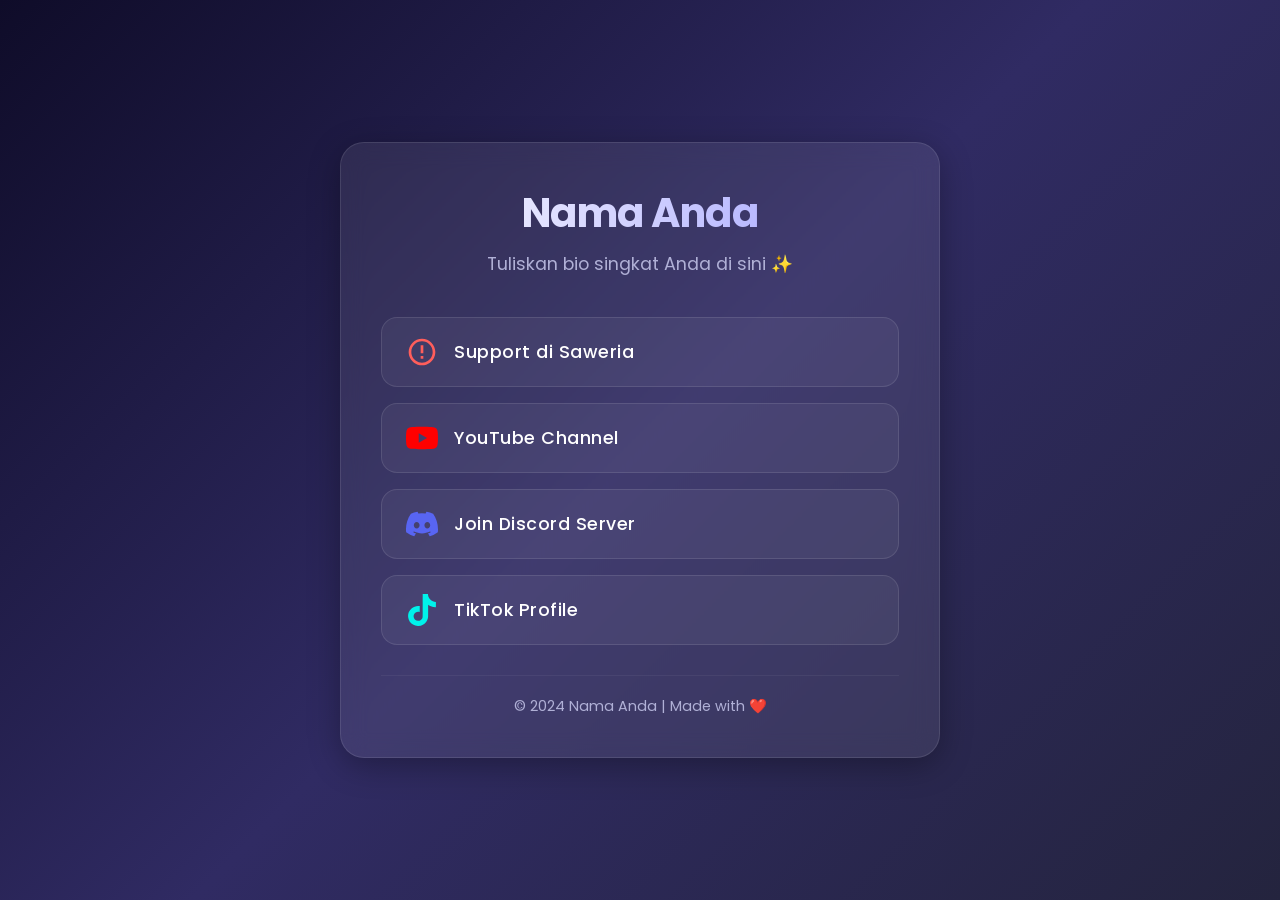
==== index.html @ f6ff4a9d "Update index.html" ====
<!DOCTYPE html>
<html lang="id">
<head>
    <meta charset="UTF-8">
    <meta name="viewport" content="width=device-width, initial-scale=1.0">
    <meta name="description" content="Link Profil Sosial Media">
    <title>My Links | Connect With Me</title>
    <link rel="stylesheet" href="style.css">
    <link rel="preconnect" href="https://fonts.googleapis.com">
    <link rel="preconnect" href="https://fonts.gstatic.com" crossorigin>
    <link href="https://fonts.googleapis.com/css2?family=Poppins:wght@400;500;600;700&display=swap" rel="stylesheet">
</head>
<body>
    <!-- Animated Background Decoration -->
    <div class="bg-decoration">
        <div class="circle circle-1"></div>
        <div class="circle circle-2"></div>
        <div class="circle circle-3"></div>
        <div class="gradient-overlay"></div>
    </div>

    <div class="container">
        <!-- Profile Section -->
        <header class="profile">
            <h1 class="profile-name">Nama Anda</h1>
            <p class="profile-bio">Tuliskan bio singkat Anda di sini ✨</p>
        </header>

        <!-- Links Section -->
        <main class="links-container">
            <!-- Saweria Button -->
            <a href="https://saweria.co/USERNAME_ANDA" target="_blank" rel="noopener noreferrer" class="link-button saweria">
                <div class="button-icon">
                    <svg viewBox="0 0 24 24" fill="currentColor">
                        <path d="M12 2C6.48 2 2 6.48 2 12s4.48 10 10 10 10-4.48 10-10S17.52 2 12 2zm0 18c-4.41 0-8-3.59-8-8s3.59-8 8-8 8 3.59 8 8-3.59 8-8 8zm-1-13h2v6h-2zm0 8h2v2h-2z"/>
                    </svg>
                </div>
                <span class="button-text">Support di Saweria</span>
                <div class="button-arrow">
                    <svg viewBox="0 0 24 24" fill="none" stroke="currentColor" stroke-width="2">
                        <path d="M7 17L17 7M17 7H7M17 7V17"/>
                    </svg>
                </div>
            </a>

            <!-- YouTube Button -->
            <a href="https://youtube.com/@USERNAME_ANDA" target="_blank" rel="noopener noreferrer" class="link-button youtube">
                <div class="button-icon">
                    <svg viewBox="0 0 24 24" fill="currentColor">
                        <path d="M23.498 6.186a3.016 3.016 0 0 0-2.122-2.136C19.505 3.545 12 3.545 12 3.545s-7.505 0-9.377.505A3.017 3.017 0 0 0 .502 6.186C0 8.07 0 12 0 12s0 3.93.502 5.814a3.016 3.016 0 0 0 2.122 2.136c1.871.505 9.376.505 9.376.505s7.505 0 9.377-.505a3.015 3.015 0 0 0 2.122-2.136C24 15.93 24 12 24 12s0-3.93-.502-5.814zM9.545 15.568V8.432L15.818 12l-6.273 3.568z"/>
                    </svg>
                </div>
                <span class="button-text">YouTube Channel</span>
                <div class="button-arrow">
                    <svg viewBox="0 0 24 24" fill="none" stroke="currentColor" stroke-width="2">
                        <path d="M7 17L17 7M17 7H7M17 7V17"/>
                    </svg>
                </div>
            </a>

            <!-- Discord Button -->
            <a href="https://discord.gg/INVITE_CODE" target="_blank" rel="noopener noreferrer" class="link-button discord">
                <div class="button-icon">
                    <svg viewBox="0 0 24 24" fill="currentColor">
                        <path d="M20.317 4.37a19.791 19.791 0 0 0-4.885-1.515.074.074 0 0 0-.079.037c-.21.375-.444.864-.608 1.25a18.27 18.27 0 0 0-5.487 0 12.64 12.64 0 0 0-.617-1.25.077.077 0 0 0-.079-.037A19.736 19.736 0 0 0 3.677 4.37a.07.07 0 0 0-.032.027C.533 9.046-.32 13.58.099 18.057a.082.082 0 0 0 .031.057 19.9 19.9 0 0 0 5.993 3.03.078.078 0 0 0 .084-.028c.462-.63.874-1.295 1.226-1.994a.076.076 0 0 0-.041-.106 13.107 13.107 0 0 1-1.872-.892.077.077 0 0 1-.008-.128 10.2 10.2 0 0 0 .372-.292.074.074 0 0 1 .077-.01c3.928 1.793 8.18 1.793 12.062 0a.074.074 0 0 1 .078.01c.12.098.246.198.373.292a.077.077 0 0 1-.006.127 12.299 12.299 0 0 1-1.873.892.077.077 0 0 0-.041.107c.36.698.772 1.362 1.225 1.993a.076.076 0 0 0 .084.028 19.839 19.839 0 0 0 6.002-3.03.077.077 0 0 0 .032-.054c.5-5.177-.838-9.674-3.549-13.66a.061.061 0 0 0-.031-.03zM8.02 15.33c-1.183 0-2.157-1.085-2.157-2.419 0-1.333.956-2.419 2.157-2.419 1.21 0 2.176 1.086 2.157 2.42 0 1.333-.956 2.418-2.157 2.418zm7.975 0c-1.183 0-2.157-1.085-2.157-2.419 0-1.333.955-2.419 2.157-2.419 1.21 0 2.176 1.086 2.157 2.42 0 1.333-.946 2.418-2.157 2.418z"/>
                    </svg>
                </div>
                <span class="button-text">Join Discord Server</span>
                <div class="button-arrow">
                    <svg viewBox="0 0 24 24" fill="none" stroke="currentColor" stroke-width="2">
                        <path d="M7 17L17 7M17 7H7M17 7V17"/>
                    </svg>
                </div>
            </a>

            <!-- TikTok Button -->
            <a href="https://tiktok.com/@USERNAME_ANDA" target="_blank" rel="noopener noreferrer" class="link-button tiktok">
                <div class="button-icon">
                    <svg viewBox="0 0 24 24" fill="currentColor">
                        <path d="M12.525.02c1.31-.02 2.61-.01 3.91-.02.08 1.53.63 3.09 1.75 4.17 1.12 1.11 2.7 1.62 4.24 1.79v4.03c-1.44-.05-2.89-.35-4.2-.97-.57-.26-1.1-.59-1.62-.93-.01 2.92.01 5.84-.02 8.75-.08 1.4-.54 2.79-1.35 3.94-1.31 1.92-3.58 3.17-5.91 3.21-1.43.08-2.86-.31-4.08-1.03-2.02-1.19-3.44-3.37-3.65-5.71-.02-.5-.03-1-.01-1.49.18-1.9 1.12-3.72 2.58-4.96 1.66-1.44 3.98-2.13 6.15-1.72.02 1.48-.04 2.96-.04 4.44-.99-.32-2.15-.23-3.02.37-.63.41-1.11 1.04-1.36 1.75-.21.51-.15 1.07-.14 1.61.24 1.64 1.82 3.02 3.5 2.87 1.12-.01 2.19-.66 2.77-1.61.19-.33.4-.67.41-1.06.1-1.79.06-3.57.07-5.36.01-4.03-.01-8.05.02-12.07z"/>
                    </svg>
                </div>
                <span class="button-text">TikTok Profile</span>
                <div class="button-arrow">
                    <svg viewBox="0 0 24 24" fill="none" stroke="currentColor" stroke-width="2">
                        <path d="M7 17L17 7M17 7H7M17 7V17"/>
                    </svg>
                </div>
            </a>
        </main>

        <!-- Footer -->
        <footer class="footer">
            <p>© 2024 Nama Anda | Made with ❤️</p>
        </footer>
    </div>
</body>
</html>
---- style.css ----
/* Root Variables for Easy Customization */
:root {
    --bg-color: linear-gradient(135deg, #0f0c29 0%, #302b63 50%, #24243e 100%);
    --container-bg: rgba(255, 255, 255, 0.08);
    --text-primary: #ffffff;
    --text-secondary: #b0b0d6;
    --accent-color: #6a82fb;
    --hover-glow: 0 0 20px rgba(106, 130, 251, 0.5);
    
    /* Platform Colors */
    --saweria-color: #FF5E5B;
    --youtube-color: #FF0000;
    --discord-color: #5865F2;
    --tiktok-color: #00f2ea;
    
    /* Animation */
    --transition-speed: 0.3s;
}

/* Global Styles */
* {
    margin: 0;
    padding: 0;
    box-sizing: border-box;
}

body {
    font-family: 'Poppins', -apple-system, BlinkMacSystemFont, 'Segoe UI', Roboto, Oxygen, Ubuntu, Cantarell, sans-serif;
    background: var(--bg-color);
    background-attachment: fixed;
    min-height: 100vh;
    display: flex;
    align-items: center;
    justify-content: center;
    padding: 20px;
    color: var(--text-primary);
}

/* Container */
.container {
    width: 100%;
    max-width: 600px;
    background: var(--container-bg);
    backdrop-filter: blur(12px);
    -webkit-backdrop-filter: blur(12px);
    border-radius: 24px;
    border: 1px solid rgba(255, 255, 255, 0.1);
    box-shadow: 0 8px 32px rgba(0, 0, 0, 0.3);
    padding: 40px;
    animation: fadeIn 0.8s ease-out;
}

/* Profile Section */
.profile {
    text-align: center;
    margin-bottom: 40px;
}

.profile-img {
    width: 120px;
    height: 120px;
    margin: 0 auto 20px;
    border-radius: 50%;
    overflow: hidden;
    border: 4px solid rgba(106, 130, 251, 0.3);
    box-shadow: 0 0 30px rgba(106, 130, 251, 0.2);
    transition: all var(--transition-speed) ease;
}

.profile-img:hover {
    transform: scale(1.05);
    box-shadow: var(--hover-glow);
}

.profile-img img {
    width: 100%;
    height: 100%;
    object-fit: cover;
}

.profile-name {
    font-size: 2.5rem;
    font-weight: 700;
    margin-bottom: 8px;
    background: linear-gradient(90deg, #ffffff 0%, #a0a0ff 100%);
    -webkit-background-clip: text;
    background-clip: text;
    color: transparent;
    letter-spacing: -0.5px;
}

.profile-bio {
    font-size: 1.1rem;
    color: var(--text-secondary);
    max-width: 400px;
    margin: 0 auto;
}

/* Links Container */
.links-container {
    display: flex;
    flex-direction: column;
    gap: 16px;
    margin-bottom: 30px;
}

/* Link Button Styles */
.link-button {
    display: flex;
    align-items: center;
    padding: 18px 24px;
    border-radius: 16px;
    text-decoration: none;
    color: var(--text-primary);
    background: rgba(255, 255, 255, 0.05);
    border: 1px solid rgba(255, 255, 255, 0.1);
    transition: all var(--transition-speed) cubic-bezier(0.175, 0.885, 0.32, 1.275);
    position: relative;
    overflow: hidden;
}

.link-button::before {
    content: '';
    position: absolute;
    top: 0;
    left: 0;
    right: 0;
    bottom: 0;
    background: linear-gradient(120deg, transparent, rgba(255, 255, 255, 0.1), transparent);
    transform: translateX(-100%);
    transition: transform 0.6s ease;
}

.link-button:hover::before {
    transform: translateX(100%);
}

.link-button:hover {
    transform: translateY(-5px);
    box-shadow: var(--hover-glow);
    border-color: rgba(255, 255, 255, 0.3);
}

/* Button Icons */
.button-icon {
    width: 32px;
    height: 32px;
    margin-right: 16px;
    flex-shrink: 0;
}

.button-icon svg {
    width: 100%;
    height: 100%;
}

/* Button Text */
.button-text {
    flex: 1;
    font-size: 1.1rem;
    font-weight: 500;
    letter-spacing: 0.5px;
}

/* Arrow Icon */
.button-arrow {
    width: 20px;
    height: 20px;
    opacity: 0;
    transform: translateX(-10px);
    transition: all var(--transition-speed) ease;
}

.link-button:hover .button-arrow {
    opacity: 1;
    transform: translateX(0);
}

/* Platform Specific Colors */
.saweria {
    --platform-color: var(--saweria-color);
}

.saweria:hover {
    background: linear-gradient(90deg, rgba(255, 94, 91, 0.15) 0%, transparent 100%);
    box-shadow: 0 0 20px rgba(255, 94, 91, 0.3);
}

.youtube {
    --platform-color: var(--youtube-color);
}

.youtube:hover {
    background: linear-gradient(90deg, rgba(255, 0, 0, 0.15) 0%, transparent 100%);
    box-shadow: 0 0 20px rgba(255, 0, 0, 0.3);
}

.discord {
    --platform-color: var(--discord-color);
}

.discord:hover {
    background: linear-gradient(90deg, rgba(88, 101, 242, 0.15) 0%, transparent 100%);
    box-shadow: 0 0 20px rgba(88, 101, 242, 0.3);
}

.tiktok {
    --platform-color: var(--tiktok-color);
}

.tiktok:hover {
    background: linear-gradient(90deg, rgba(0, 242, 234, 0.15) 0%, transparent 100%);
    box-shadow: 0 0 20px rgba(0, 242, 234, 0.3);
}

.link-button.youtube .button-icon {
    color: var(--youtube-color);
}

.link-button.discord .button-icon {
    color: var(--discord-color);
}

.link-button.tiktok .button-icon {
    color: var(--tiktok-color);
}

.link-button.saweria .button-icon {
    color: var(--saweria-color);
}

/* Footer */
.footer {
    text-align: center;
    padding-top: 20px;
    border-top: 1px solid rgba(255, 255, 255, 0.05);
}

.footer p {
    color: var(--text-secondary);
    font-size: 0.9rem;
}

/* Animations */
@keyframes fadeIn {
    from {
        opacity: 0;
        transform: translateY(20px);
    }
    to {
        opacity: 1;
        transform: translateY(0);
    }
}

@keyframes shimmer {
    0% { transform: translateX(-100%); }
    100% { transform: translateX(100%); }
}

/* Responsive Design */
@media (max-width: 600px) {
    .container {
        padding: 30px 20px;
    }
    
    .profile-name {
        font-size: 2rem;
    }
    
    .link-button {
        padding: 16px 20px;
    }
    
    .button-text {
        font-size: 1rem;
    }
    
    .button-icon {
        width: 28px;
        height: 28px;
    }
}

/* Loading Animation for Hover */
.link-button::after {
    content: '';
    position: absolute;
    top: -50%;
    left: -50%;
    width: 200%;
    height: 200%;
    background: radial-gradient(circle, var(--platform-color) 0%, transparent 70%);
    opacity: 0;
    transition: opacity var(--transition-speed) ease;
    pointer-events: none;
}

.link-button:hover::after {
    opacity: 0.1;
}
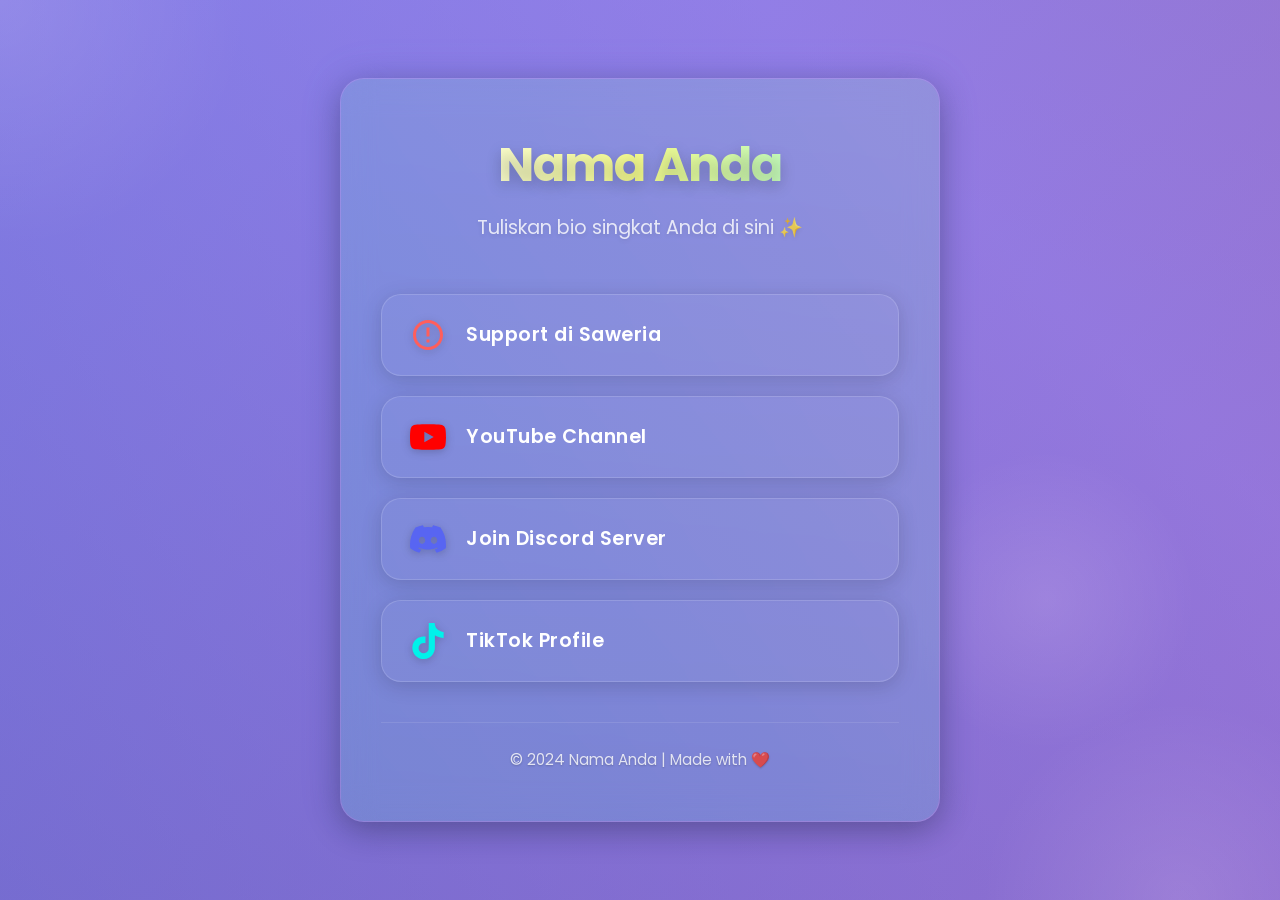
==== commit 6b375c39: "Update index.html" ====
--- a/index.html
+++ b/index.html
@@ -4,7 +4,7 @@
     <meta charset="UTF-8">
     <meta name="viewport" content="width=device-width, initial-scale=1.0">
     <meta name="description" content="Link Profil Sosial Media">
-    <title>My Links | Connect With Me</title>
+    <title>onouS Universe</title>
     <link rel="stylesheet" href="style.css">
     <link rel="preconnect" href="https://fonts.googleapis.com">
     <link rel="preconnect" href="https://fonts.gstatic.com" crossorigin>
--- a/style.css
+++ b/style.css
@@ -1,11 +1,11 @@
 /* Root Variables for Easy Customization */
 :root {
-    --bg-color: linear-gradient(135deg, #0f0c29 0%, #302b63 50%, #24243e 100%);
-    --container-bg: rgba(255, 255, 255, 0.08);
+    --bg-color: linear-gradient(135deg, #667eea 0%, #764ba2 50%, #f093fb 100%);
+    --container-bg: rgba(255, 255, 255, 0.05);
     --text-primary: #ffffff;
-    --text-secondary: #b0b0d6;
+    --text-secondary: rgba(255, 255, 255, 0.8);
     --accent-color: #6a82fb;
-    --hover-glow: 0 0 20px rgba(106, 130, 251, 0.5);
+    --hover-glow: 0 0 25px rgba(255, 255, 255, 0.4);
     
     /* Platform Colors */
     --saweria-color: #FF5E5B;
@@ -14,7 +14,7 @@
     --tiktok-color: #00f2ea;
     
     /* Animation */
-    --transition-speed: 0.3s;
+    --transition-speed: 0.4s;
 }
 
 /* Global Styles */
@@ -27,13 +27,76 @@
 body {
     font-family: 'Poppins', -apple-system, BlinkMacSystemFont, 'Segoe UI', Roboto, Oxygen, Ubuntu, Cantarell, sans-serif;
     background: var(--bg-color);
-    background-attachment: fixed;
+    background-size: 400% 400%;
+    animation: gradientBG 15s ease infinite;
     min-height: 100vh;
     display: flex;
     align-items: center;
     justify-content: center;
     padding: 20px;
     color: var(--text-primary);
+    overflow-x: hidden;
+    position: relative;
+}
+
+/* Animated Background Decoration */
+.bg-decoration {
+    position: absolute;
+    top: 0;
+    left: 0;
+    width: 100%;
+    height: 100%;
+    overflow: hidden;
+    z-index: -1;
+}
+
+.circle {
+    position: absolute;
+    border-radius: 50%;
+    background: radial-gradient(circle, rgba(255,255,255,0.15) 0%, transparent 70%);
+    animation: float 20s infinite ease-in-out;
+}
+
+.circle-1 {
+    width: 500px;
+    height: 500px;
+    top: -250px;
+    left: -250px;
+    animation-delay: 0s;
+}
+
+.circle-2 {
+    width: 400px;
+    height: 400px;
+    bottom: -200px;
+    right: -100px;
+    animation-delay: 5s;
+}
+
+.circle-3 {
+    width: 300px;
+    height: 300px;
+    top: 50%;
+    left: 70%;
+    animation-delay: 10s;
+}
+
+.gradient-overlay {
+    position: absolute;
+    top: 0;
+    left: 0;
+    width: 100%;
+    height: 100%;
+    background: linear-gradient(
+        45deg,
+        rgba(102, 126, 234, 0.3) 0%,
+        rgba(118, 75, 162, 0.3) 25%,
+        rgba(240, 147, 251, 0.3) 50%,
+        rgba(255, 107, 107, 0.3) 75%,
+        rgba(102, 126, 234, 0.3) 100%
+    );
+    background-size: 400% 400%;
+    animation: gradientBG 20s ease infinite;
 }
 
 /* Container */
@@ -41,82 +104,87 @@
     width: 100%;
     max-width: 600px;
     background: var(--container-bg);
-    backdrop-filter: blur(12px);
-    -webkit-backdrop-filter: blur(12px);
+    backdrop-filter: blur(16px);
+    -webkit-backdrop-filter: blur(16px);
     border-radius: 24px;
     border: 1px solid rgba(255, 255, 255, 0.1);
-    box-shadow: 0 8px 32px rgba(0, 0, 0, 0.3);
-    padding: 40px;
-    animation: fadeIn 0.8s ease-out;
+    box-shadow: 0 8px 32px rgba(0, 0, 0, 0.3), 0 0 40px rgba(106, 130, 251, 0.2);
+    padding: 50px 40px;
+    animation: fadeIn 1s ease-out;
+    position: relative;
+    overflow: hidden;
+}
+
+.container::before {
+    content: '';
+    position: absolute;
+    top: -2px;
+    left: -2px;
+    right: -2px;
+    bottom: -2px;
+    background: linear-gradient(45deg, #ff6b6b, #4ecdc4, #45b7d1, #96ceb4, #feca57);
+    border-radius: 24px;
+    opacity: 0.2;
+    z-index: -1;
+    animation: gradientBG 10s ease infinite;
+    background-size: 400% 400%;
 }
 
 /* Profile Section */
 .profile {
     text-align: center;
-    margin-bottom: 40px;
-}
-
-.profile-img {
-    width: 120px;
-    height: 120px;
-    margin: 0 auto 20px;
-    border-radius: 50%;
-    overflow: hidden;
-    border: 4px solid rgba(106, 130, 251, 0.3);
-    box-shadow: 0 0 30px rgba(106, 130, 251, 0.2);
-    transition: all var(--transition-speed) ease;
-}
-
-.profile-img:hover {
-    transform: scale(1.05);
-    box-shadow: var(--hover-glow);
-}
-
-.profile-img img {
-    width: 100%;
-    height: 100%;
-    object-fit: cover;
+    margin-bottom: 50px;
+    position: relative;
+    z-index: 1;
 }
 
 .profile-name {
-    font-size: 2.5rem;
+    font-size: 3rem;
     font-weight: 700;
-    margin-bottom: 8px;
-    background: linear-gradient(90deg, #ffffff 0%, #a0a0ff 100%);
+    margin-bottom: 12px;
+    background: linear-gradient(90deg, #ffffff 0%, #f8ff8f, #a0ffe3, #d2a0ff, #ffffff);
+    background-size: 200% auto;
     -webkit-background-clip: text;
     background-clip: text;
     color: transparent;
-    letter-spacing: -0.5px;
+    letter-spacing: -1px;
+    animation: gradientShift 3s ease infinite;
+    text-shadow: 0 5px 15px rgba(0,0,0,0.2);
 }
 
 .profile-bio {
-    font-size: 1.1rem;
+    font-size: 1.2rem;
     color: var(--text-secondary);
-    max-width: 400px;
+    max-width: 450px;
     margin: 0 auto;
+    line-height: 1.6;
+    text-shadow: 0 2px 4px rgba(0,0,0,0.1);
 }
 
 /* Links Container */
 .links-container {
     display: flex;
     flex-direction: column;
-    gap: 16px;
-    margin-bottom: 30px;
+    gap: 20px;
+    margin-bottom: 40px;
+    position: relative;
+    z-index: 1;
 }
 
 /* Link Button Styles */
 .link-button {
     display: flex;
     align-items: center;
-    padding: 18px 24px;
-    border-radius: 16px;
+    padding: 22px 28px;
+    border-radius: 20px;
     text-decoration: none;
     color: var(--text-primary);
-    background: rgba(255, 255, 255, 0.05);
-    border: 1px solid rgba(255, 255, 255, 0.1);
+    background: rgba(255, 255, 255, 0.03);
+    border: 1px solid rgba(255, 255, 255, 0.15);
     transition: all var(--transition-speed) cubic-bezier(0.175, 0.885, 0.32, 1.275);
     position: relative;
     overflow: hidden;
+    box-shadow: 0 4px 20px rgba(0, 0, 0, 0.15);
 }
 
 .link-button::before {
@@ -136,17 +204,18 @@
 }
 
 .link-button:hover {
-    transform: translateY(-5px);
-    box-shadow: var(--hover-glow);
-    border-color: rgba(255, 255, 255, 0.3);
+    transform: translateY(-7px) scale(1.02);
+    box-shadow: var(--hover-glow), 0 15px 30px rgba(0, 0, 0, 0.2);
+    border-color: rgba(255, 255, 255, 0.4);
 }
 
 /* Button Icons */
 .button-icon {
-    width: 32px;
-    height: 32px;
-    margin-right: 16px;
+    width: 36px;
+    height: 36px;
+    margin-right: 20px;
     flex-shrink: 0;
+    filter: drop-shadow(0 2px 4px rgba(0,0,0,0.2));
 }
 
 .button-icon svg {
@@ -157,18 +226,19 @@
 /* Button Text */
 .button-text {
     flex: 1;
-    font-size: 1.1rem;
-    font-weight: 500;
+    font-size: 1.2rem;
+    font-weight: 600;
     letter-spacing: 0.5px;
 }
 
 /* Arrow Icon */
 .button-arrow {
-    width: 20px;
-    height: 20px;
+    width: 24px;
+    height: 24px;
     opacity: 0;
-    transform: translateX(-10px);
+    transform: translateX(-15px);
     transition: all var(--transition-speed) ease;
+    filter: drop-shadow(0 2px 4px rgba(0,0,0,0.2));
 }
 
 .link-button:hover .button-arrow {
@@ -182,8 +252,8 @@
 }
 
 .saweria:hover {
-    background: linear-gradient(90deg, rgba(255, 94, 91, 0.15) 0%, transparent 100%);
-    box-shadow: 0 0 20px rgba(255, 94, 91, 0.3);
+    background: linear-gradient(90deg, rgba(255, 94, 91, 0.2) 0%, transparent 100%);
+    box-shadow: 0 0 25px rgba(255, 94, 91, 0.4);
 }
 
 .youtube {
@@ -191,8 +261,8 @@
 }
 
 .youtube:hover {
-    background: linear-gradient(90deg, rgba(255, 0, 0, 0.15) 0%, transparent 100%);
-    box-shadow: 0 0 20px rgba(255, 0, 0, 0.3);
+    background: linear-gradient(90deg, rgba(255, 0, 0, 0.2) 0%, transparent 100%);
+    box-shadow: 0 0 25px rgba(255, 0, 0, 0.4);
 }
 
 .discord {
@@ -200,8 +270,8 @@
 }
 
 .discord:hover {
-    background: linear-gradient(90deg, rgba(88, 101, 242, 0.15) 0%, transparent 100%);
-    box-shadow: 0 0 20px rgba(88, 101, 242, 0.3);
+    background: linear-gradient(90deg, rgba(88, 101, 242, 0.2) 0%, transparent 100%);
+    box-shadow: 0 0 25px rgba(88, 101, 242, 0.4);
 }
 
 .tiktok {
@@ -209,8 +279,8 @@
 }
 
 .tiktok:hover {
-    background: linear-gradient(90deg, rgba(0, 242, 234, 0.15) 0%, transparent 100%);
-    box-shadow: 0 0 20px rgba(0, 242, 234, 0.3);
+    background: linear-gradient(90deg, rgba(0, 242, 234, 0.2) 0%, transparent 100%);
+    box-shadow: 0 0 25px rgba(0, 242, 234, 0.4);
 }
 
 .link-button.youtube .button-icon {
@@ -232,20 +302,23 @@
 /* Footer */
 .footer {
     text-align: center;
-    padding-top: 20px;
-    border-top: 1px solid rgba(255, 255, 255, 0.05);
+    padding-top: 25px;
+    border-top: 1px solid rgba(255, 255, 255, 0.1);
+    position: relative;
+    z-index: 1;
 }
 
 .footer p {
     color: var(--text-secondary);
-    font-size: 0.9rem;
+    font-size: 0.95rem;
+    text-shadow: 0 1px 2px rgba(0,0,0,0.2);
 }
 
 /* Animations */
 @keyframes fadeIn {
     from {
         opacity: 0;
-        transform: translateY(20px);
+        transform: translateY(30px);
     }
     to {
         opacity: 1;
@@ -253,32 +326,26 @@
     }
 }
 
-@keyframes shimmer {
-    0% { transform: translateX(-100%); }
-    100% { transform: translateX(100%); }
-}
-
-/* Responsive Design */
-@media (max-width: 600px) {
-    .container {
-        padding: 30px 20px;
-    }
-    
-    .profile-name {
-        font-size: 2rem;
-    }
-    
-    .link-button {
-        padding: 16px 20px;
-    }
-    
-    .button-text {
-        font-size: 1rem;
-    }
-    
-    .button-icon {
-        width: 28px;
-        height: 28px;
+@keyframes gradientBG {
+    0% { background-position: 0% 50%; }
+    50% { background-position: 100% 50%; }
+    100% { background-position: 0% 50%; }
+}
+
+@keyframes gradientShift {
+    0% { background-position: 0% center; }
+    100% { background-position: 200% center; }
+}
+
+@keyframes float {
+    0%, 100% {
+        transform: translate(0, 0) scale(1);
+    }
+    33% {
+        transform: translate(30px, -30px) scale(1.1);
+    }
+    66% {
+        transform: translate(-20px, 20px) scale(0.9);
     }
 }
 
@@ -297,5 +364,29 @@
 }
 
 .link-button:hover::after {
-    opacity: 0.1;
-}
+    opacity: 0.15;
+}
+
+/* Responsive Design */
+@media (max-width: 600px) {
+    .container {
+        padding: 40px 20px;
+    }
+    
+    .profile-name {
+        font-size: 2.5rem;
+    }
+    
+    .link-button {
+        padding: 18px 24px;
+    }
+    
+    .button-text {
+        font-size: 1.1rem;
+    }
+    
+    .button-icon {
+        width: 30px;
+        height: 30px;
+    }
+}
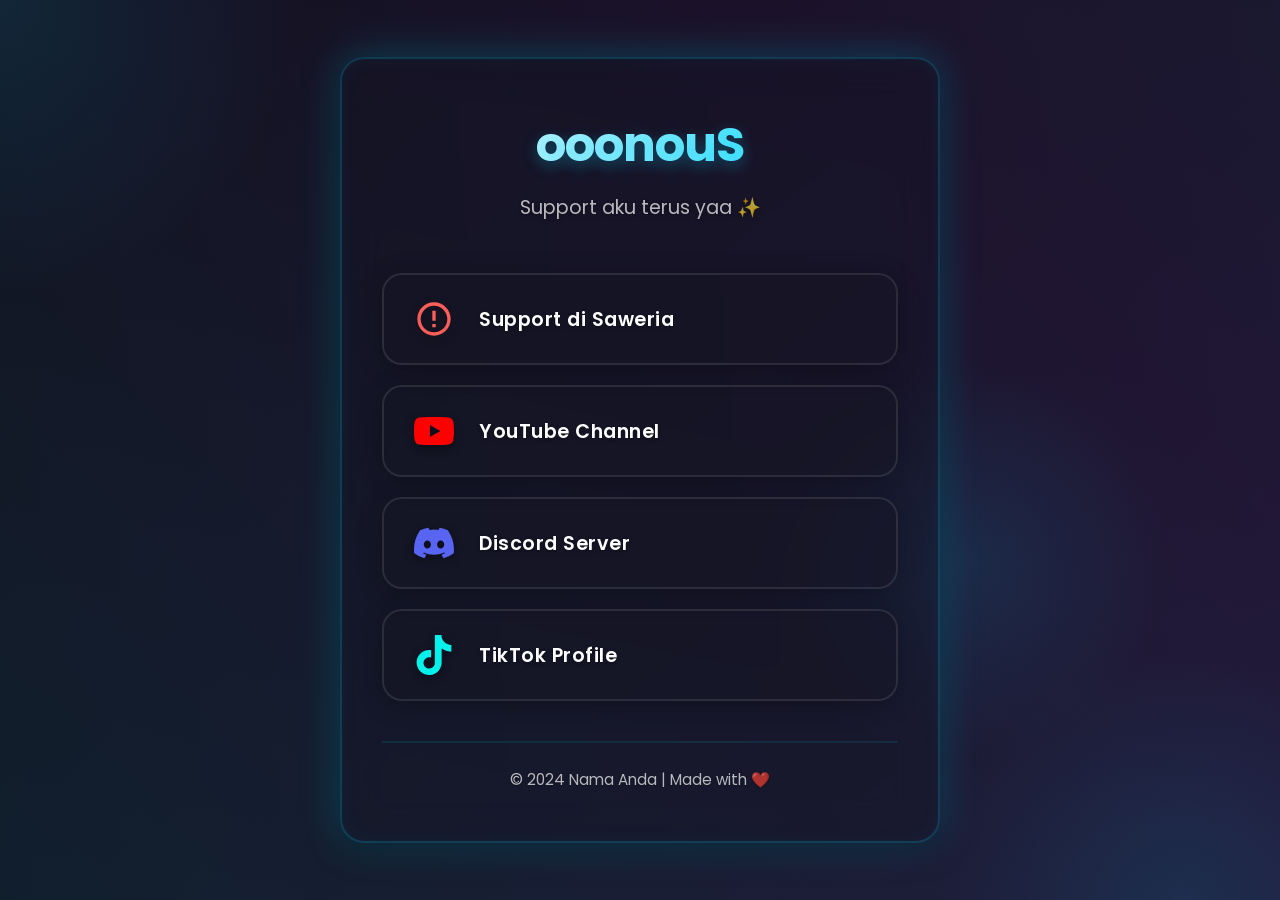
==== commit 1e2a7ceb: "Update index.html" ====
--- a/index.html
+++ b/index.html
@@ -22,14 +22,14 @@
     <div class="container">
         <!-- Profile Section -->
         <header class="profile">
-            <h1 class="profile-name">Nama Anda</h1>
-            <p class="profile-bio">Tuliskan bio singkat Anda di sini ✨</p>
+            <h1 class="profile-name">ooonouS</h1>
+            <p class="profile-bio">Support aku terus yaa ✨</p>
         </header>
 
         <!-- Links Section -->
         <main class="links-container">
             <!-- Saweria Button -->
-            <a href="https://saweria.co/USERNAME_ANDA" target="_blank" rel="noopener noreferrer" class="link-button saweria">
+            <a href="https://saweria.co/oonous" target="_blank" rel="noopener noreferrer" class="link-button saweria">
                 <div class="button-icon">
                     <svg viewBox="0 0 24 24" fill="currentColor">
                         <path d="M12 2C6.48 2 2 6.48 2 12s4.48 10 10 10 10-4.48 10-10S17.52 2 12 2zm0 18c-4.41 0-8-3.59-8-8s3.59-8 8-8 8 3.59 8 8-3.59 8-8 8zm-1-13h2v6h-2zm0 8h2v2h-2z"/>
@@ -44,7 +44,7 @@
             </a>
 
             <!-- YouTube Button -->
-            <a href="https://youtube.com/@USERNAME_ANDA" target="_blank" rel="noopener noreferrer" class="link-button youtube">
+            <a href="https://www.youtube.com/@ooonous" target="_blank" rel="noopener noreferrer" class="link-button youtube">
                 <div class="button-icon">
                     <svg viewBox="0 0 24 24" fill="currentColor">
                         <path d="M23.498 6.186a3.016 3.016 0 0 0-2.122-2.136C19.505 3.545 12 3.545 12 3.545s-7.505 0-9.377.505A3.017 3.017 0 0 0 .502 6.186C0 8.07 0 12 0 12s0 3.93.502 5.814a3.016 3.016 0 0 0 2.122 2.136c1.871.505 9.376.505 9.376.505s7.505 0 9.377-.505a3.015 3.015 0 0 0 2.122-2.136C24 15.93 24 12 24 12s0-3.93-.502-5.814zM9.545 15.568V8.432L15.818 12l-6.273 3.568z"/>
@@ -59,13 +59,13 @@
             </a>
 
             <!-- Discord Button -->
-            <a href="https://discord.gg/INVITE_CODE" target="_blank" rel="noopener noreferrer" class="link-button discord">
+            <a href="discord.html" target="_blank" rel="noopener noreferrer" class="link-button discord">
                 <div class="button-icon">
                     <svg viewBox="0 0 24 24" fill="currentColor">
                         <path d="M20.317 4.37a19.791 19.791 0 0 0-4.885-1.515.074.074 0 0 0-.079.037c-.21.375-.444.864-.608 1.25a18.27 18.27 0 0 0-5.487 0 12.64 12.64 0 0 0-.617-1.25.077.077 0 0 0-.079-.037A19.736 19.736 0 0 0 3.677 4.37a.07.07 0 0 0-.032.027C.533 9.046-.32 13.58.099 18.057a.082.082 0 0 0 .031.057 19.9 19.9 0 0 0 5.993 3.03.078.078 0 0 0 .084-.028c.462-.63.874-1.295 1.226-1.994a.076.076 0 0 0-.041-.106 13.107 13.107 0 0 1-1.872-.892.077.077 0 0 1-.008-.128 10.2 10.2 0 0 0 .372-.292.074.074 0 0 1 .077-.01c3.928 1.793 8.18 1.793 12.062 0a.074.074 0 0 1 .078.01c.12.098.246.198.373.292a.077.077 0 0 1-.006.127 12.299 12.299 0 0 1-1.873.892.077.077 0 0 0-.041.107c.36.698.772 1.362 1.225 1.993a.076.076 0 0 0 .084.028 19.839 19.839 0 0 0 6.002-3.03.077.077 0 0 0 .032-.054c.5-5.177-.838-9.674-3.549-13.66a.061.061 0 0 0-.031-.03zM8.02 15.33c-1.183 0-2.157-1.085-2.157-2.419 0-1.333.956-2.419 2.157-2.419 1.21 0 2.176 1.086 2.157 2.42 0 1.333-.956 2.418-2.157 2.418zm7.975 0c-1.183 0-2.157-1.085-2.157-2.419 0-1.333.955-2.419 2.157-2.419 1.21 0 2.176 1.086 2.157 2.42 0 1.333-.946 2.418-2.157 2.418z"/>
                     </svg>
                 </div>
-                <span class="button-text">Join Discord Server</span>
+                <span class="button-text">Discord Server</span>
                 <div class="button-arrow">
                     <svg viewBox="0 0 24 24" fill="none" stroke="currentColor" stroke-width="2">
                         <path d="M7 17L17 7M17 7H7M17 7V17"/>
@@ -74,7 +74,7 @@
             </a>
 
             <!-- TikTok Button -->
-            <a href="https://tiktok.com/@USERNAME_ANDA" target="_blank" rel="noopener noreferrer" class="link-button tiktok">
+            <a href="https://tiktok.com/@oonous" target="_blank" rel="noopener noreferrer" class="link-button tiktok">
                 <div class="button-icon">
                     <svg viewBox="0 0 24 24" fill="currentColor">
                         <path d="M12.525.02c1.31-.02 2.61-.01 3.91-.02.08 1.53.63 3.09 1.75 4.17 1.12 1.11 2.7 1.62 4.24 1.79v4.03c-1.44-.05-2.89-.35-4.2-.97-.57-.26-1.1-.59-1.62-.93-.01 2.92.01 5.84-.02 8.75-.08 1.4-.54 2.79-1.35 3.94-1.31 1.92-3.58 3.17-5.91 3.21-1.43.08-2.86-.31-4.08-1.03-2.02-1.19-3.44-3.37-3.65-5.71-.02-.5-.03-1-.01-1.49.18-1.9 1.12-3.72 2.58-4.96 1.66-1.44 3.98-2.13 6.15-1.72.02 1.48-.04 2.96-.04 4.44-.99-.32-2.15-.23-3.02.37-.63.41-1.11 1.04-1.36 1.75-.21.51-.15 1.07-.14 1.61.24 1.64 1.82 3.02 3.5 2.87 1.12-.01 2.19-.66 2.77-1.61.19-.33.4-.67.41-1.06.1-1.79.06-3.57.07-5.36.01-4.03-.01-8.05.02-12.07z"/>
--- a/style.css
+++ b/style.css
@@ -1,11 +1,11 @@
-/* Root Variables for Easy Customization */
+/* Root Variables - TEMA MASKULIN & BOLD */
 :root {
-    --bg-color: linear-gradient(135deg, #667eea 0%, #764ba2 50%, #f093fb 100%);
-    --container-bg: rgba(255, 255, 255, 0.05);
+    --bg-color: linear-gradient(135deg, #0a0a0a 0%, #1a1a2e 30%, #16213e 60%, #0f0f0f 100%);
+    --container-bg: rgba(20, 20, 35, 0.4);
     --text-primary: #ffffff;
-    --text-secondary: rgba(255, 255, 255, 0.8);
-    --accent-color: #6a82fb;
-    --hover-glow: 0 0 25px rgba(255, 255, 255, 0.4);
+    --text-secondary: rgba(255, 255, 255, 0.7);
+    --accent-color: #00d4ff;
+    --hover-glow: 0 0 30px rgba(0, 212, 255, 0.6);
     
     /* Platform Colors */
     --saweria-color: #FF5E5B;
@@ -28,7 +28,7 @@
     font-family: 'Poppins', -apple-system, BlinkMacSystemFont, 'Segoe UI', Roboto, Oxygen, Ubuntu, Cantarell, sans-serif;
     background: var(--bg-color);
     background-size: 400% 400%;
-    animation: gradientBG 15s ease infinite;
+    animation: gradientBG 20s ease infinite;
     min-height: 100vh;
     display: flex;
     align-items: center;
@@ -39,7 +39,7 @@
     position: relative;
 }
 
-/* Animated Background Decoration */
+/* Animated Background Decoration - Lebih Maskulin */
 .bg-decoration {
     position: absolute;
     top: 0;
@@ -53,32 +53,32 @@
 .circle {
     position: absolute;
     border-radius: 50%;
-    background: radial-gradient(circle, rgba(255,255,255,0.15) 0%, transparent 70%);
-    animation: float 20s infinite ease-in-out;
+    background: radial-gradient(circle, rgba(0, 212, 255, 0.1) 0%, transparent 70%);
+    animation: float 25s infinite ease-in-out;
 }
 
 .circle-1 {
+    width: 600px;
+    height: 600px;
+    top: -300px;
+    left: -300px;
+    animation-delay: 0s;
+}
+
+.circle-2 {
     width: 500px;
     height: 500px;
-    top: -250px;
-    left: -250px;
-    animation-delay: 0s;
-}
-
-.circle-2 {
+    bottom: -250px;
+    right: -150px;
+    animation-delay: 7s;
+}
+
+.circle-3 {
     width: 400px;
     height: 400px;
-    bottom: -200px;
-    right: -100px;
-    animation-delay: 5s;
-}
-
-.circle-3 {
-    width: 300px;
-    height: 300px;
-    top: 50%;
-    left: 70%;
-    animation-delay: 10s;
+    top: 40%;
+    left: 60%;
+    animation-delay: 14s;
 }
 
 .gradient-overlay {
@@ -89,14 +89,14 @@
     height: 100%;
     background: linear-gradient(
         45deg,
-        rgba(102, 126, 234, 0.3) 0%,
-        rgba(118, 75, 162, 0.3) 25%,
-        rgba(240, 147, 251, 0.3) 50%,
-        rgba(255, 107, 107, 0.3) 75%,
-        rgba(102, 126, 234, 0.3) 100%
+        rgba(255, 0, 100, 0.1) 0%,
+        rgba(0, 212, 255, 0.1) 25%,
+        rgba(138, 43, 226, 0.1) 50%,
+        rgba(0, 212, 255, 0.1) 75%,
+        rgba(255, 0, 100, 0.1) 100%
     );
     background-size: 400% 400%;
-    animation: gradientBG 20s ease infinite;
+    animation: gradientBG 25s ease infinite;
 }
 
 /* Container */
@@ -104,30 +104,18 @@
     width: 100%;
     max-width: 600px;
     background: var(--container-bg);
-    backdrop-filter: blur(16px);
-    -webkit-backdrop-filter: blur(16px);
+    backdrop-filter: blur(20px);
+    -webkit-backdrop-filter: blur(20px);
     border-radius: 24px;
-    border: 1px solid rgba(255, 255, 255, 0.1);
-    box-shadow: 0 8px 32px rgba(0, 0, 0, 0.3), 0 0 40px rgba(106, 130, 251, 0.2);
+    border: 2px solid rgba(0, 212, 255, 0.2);
+    box-shadow: 
+        0 8px 32px rgba(0, 0, 0, 0.4),
+        0 0 40px rgba(0, 212, 255, 0.3),
+        inset 0 0 20px rgba(0, 212, 255, 0.05);
     padding: 50px 40px;
     animation: fadeIn 1s ease-out;
     position: relative;
     overflow: hidden;
-}
-
-.container::before {
-    content: '';
-    position: absolute;
-    top: -2px;
-    left: -2px;
-    right: -2px;
-    bottom: -2px;
-    background: linear-gradient(45deg, #ff6b6b, #4ecdc4, #45b7d1, #96ceb4, #feca57);
-    border-radius: 24px;
-    opacity: 0.2;
-    z-index: -1;
-    animation: gradientBG 10s ease infinite;
-    background-size: 400% 400%;
 }
 
 /* Profile Section */
@@ -142,14 +130,14 @@
     font-size: 3rem;
     font-weight: 700;
     margin-bottom: 12px;
-    background: linear-gradient(90deg, #ffffff 0%, #f8ff8f, #a0ffe3, #d2a0ff, #ffffff);
-    background-size: 200% auto;
+    background: linear-gradient(90deg, #ffffff 0%, #00d4ff, #ff0080, #ffffff);
+    background-size: 300% auto;
     -webkit-background-clip: text;
     background-clip: text;
     color: transparent;
     letter-spacing: -1px;
     animation: gradientShift 3s ease infinite;
-    text-shadow: 0 5px 15px rgba(0,0,0,0.2);
+    text-shadow: 0 5px 15px rgba(0, 212, 255, 0.3);
 }
 
 .profile-bio {
@@ -158,7 +146,7 @@
     max-width: 450px;
     margin: 0 auto;
     line-height: 1.6;
-    text-shadow: 0 2px 4px rgba(0,0,0,0.1);
+    text-shadow: 0 2px 4px rgba(0,0,0,0.3);
 }
 
 /* Links Container */
@@ -171,20 +159,20 @@
     z-index: 1;
 }
 
-/* Link Button Styles */
+/* Link Button Styles - DIPERCANTIK & MASKULIN */
 .link-button {
     display: flex;
     align-items: center;
-    padding: 22px 28px;
+    padding: 24px 30px;
     border-radius: 20px;
     text-decoration: none;
     color: var(--text-primary);
-    background: rgba(255, 255, 255, 0.03);
-    border: 1px solid rgba(255, 255, 255, 0.15);
+    background: rgba(20, 20, 35, 0.5);
+    border: 2px solid rgba(255, 255, 255, 0.1);
     transition: all var(--transition-speed) cubic-bezier(0.175, 0.885, 0.32, 1.275);
     position: relative;
     overflow: hidden;
-    box-shadow: 0 4px 20px rgba(0, 0, 0, 0.15);
+    box-shadow: 0 4px 25px rgba(0, 0, 0, 0.3);
 }
 
 .link-button::before {
@@ -194,7 +182,7 @@
     left: 0;
     right: 0;
     bottom: 0;
-    background: linear-gradient(120deg, transparent, rgba(255, 255, 255, 0.1), transparent);
+    background: linear-gradient(120deg, transparent, rgba(0, 212, 255, 0.1), transparent);
     transform: translateX(-100%);
     transition: transform 0.6s ease;
 }
@@ -204,18 +192,26 @@
 }
 
 .link-button:hover {
-    transform: translateY(-7px) scale(1.02);
-    box-shadow: var(--hover-glow), 0 15px 30px rgba(0, 0, 0, 0.2);
-    border-color: rgba(255, 255, 255, 0.4);
-}
-
-/* Button Icons */
+    transform: translateY(-8px) scale(1.03);
+    box-shadow: 
+        var(--hover-glow),
+        0 20px 40px rgba(0, 0, 0, 0.4);
+    border-color: var(--platform-color);
+    background: rgba(20, 20, 35, 0.7);
+}
+
+/* Button Icons - Lebih Besar & Bold */
 .button-icon {
-    width: 36px;
-    height: 36px;
-    margin-right: 20px;
+    width: 40px;
+    height: 40px;
+    margin-right: 25px;
     flex-shrink: 0;
-    filter: drop-shadow(0 2px 4px rgba(0,0,0,0.2));
+    filter: drop-shadow(0 3px 5px rgba(0,0,0,0.4));
+    transition: transform var(--transition-speed) ease;
+}
+
+.link-button:hover .button-icon {
+    transform: scale(1.2);
 }
 
 .button-icon svg {
@@ -229,31 +225,32 @@
     font-size: 1.2rem;
     font-weight: 600;
     letter-spacing: 0.5px;
-}
-
-/* Arrow Icon */
+    text-shadow: 0 2px 4px rgba(0,0,0,0.3);
+}
+
+/* Arrow Icon - Lebih Tegas */
 .button-arrow {
-    width: 24px;
-    height: 24px;
+    width: 28px;
+    height: 28px;
     opacity: 0;
-    transform: translateX(-15px);
+    transform: translateX(-20px) rotate(-45deg);
     transition: all var(--transition-speed) ease;
-    filter: drop-shadow(0 2px 4px rgba(0,0,0,0.2));
+    filter: drop-shadow(0 3px 5px rgba(0,0,0,0.4));
 }
 
 .link-button:hover .button-arrow {
     opacity: 1;
-    transform: translateX(0);
-}
-
-/* Platform Specific Colors */
+    transform: translateX(0) rotate(0deg);
+}
+
+/* Platform Specific Colors - Lebih Vibrant */
 .saweria {
     --platform-color: var(--saweria-color);
 }
 
 .saweria:hover {
-    background: linear-gradient(90deg, rgba(255, 94, 91, 0.2) 0%, transparent 100%);
-    box-shadow: 0 0 25px rgba(255, 94, 91, 0.4);
+    background: linear-gradient(90deg, rgba(255, 94, 91, 0.25) 0%, transparent 100%);
+    box-shadow: 0 0 30px rgba(255, 94, 91, 0.5);
 }
 
 .youtube {
@@ -261,8 +258,8 @@
 }
 
 .youtube:hover {
-    background: linear-gradient(90deg, rgba(255, 0, 0, 0.2) 0%, transparent 100%);
-    box-shadow: 0 0 25px rgba(255, 0, 0, 0.4);
+    background: linear-gradient(90deg, rgba(255, 0, 0, 0.25) 0%, transparent 100%);
+    box-shadow: 0 0 30px rgba(255, 0, 0, 0.5);
 }
 
 .discord {
@@ -270,8 +267,8 @@
 }
 
 .discord:hover {
-    background: linear-gradient(90deg, rgba(88, 101, 242, 0.2) 0%, transparent 100%);
-    box-shadow: 0 0 25px rgba(88, 101, 242, 0.4);
+    background: linear-gradient(90deg, rgba(88, 101, 242, 0.25) 0%, transparent 100%);
+    box-shadow: 0 0 30px rgba(88, 101, 242, 0.5);
 }
 
 .tiktok {
@@ -279,8 +276,8 @@
 }
 
 .tiktok:hover {
-    background: linear-gradient(90deg, rgba(0, 242, 234, 0.2) 0%, transparent 100%);
-    box-shadow: 0 0 25px rgba(0, 242, 234, 0.4);
+    background: linear-gradient(90deg, rgba(0, 242, 234, 0.25) 0%, transparent 100%);
+    box-shadow: 0 0 30px rgba(0, 242, 234, 0.5);
 }
 
 .link-button.youtube .button-icon {
@@ -303,7 +300,7 @@
 .footer {
     text-align: center;
     padding-top: 25px;
-    border-top: 1px solid rgba(255, 255, 255, 0.1);
+    border-top: 2px solid rgba(0, 212, 255, 0.1);
     position: relative;
     z-index: 1;
 }
@@ -311,7 +308,7 @@
 .footer p {
     color: var(--text-secondary);
     font-size: 0.95rem;
-    text-shadow: 0 1px 2px rgba(0,0,0,0.2);
+    text-shadow: 0 1px 2px rgba(0,0,0,0.3);
 }
 
 /* Animations */
@@ -342,10 +339,10 @@
         transform: translate(0, 0) scale(1);
     }
     33% {
-        transform: translate(30px, -30px) scale(1.1);
+        transform: translate(40px, -40px) scale(1.15);
     }
     66% {
-        transform: translate(-20px, 20px) scale(0.9);
+        transform: translate(-30px, 30px) scale(0.85);
     }
 }
 
@@ -364,7 +361,7 @@
 }
 
 .link-button:hover::after {
-    opacity: 0.15;
+    opacity: 0.2;
 }
 
 /* Responsive Design */
@@ -378,7 +375,7 @@
     }
     
     .link-button {
-        padding: 18px 24px;
+        padding: 20px 24px;
     }
     
     .button-text {
@@ -386,7 +383,8 @@
     }
     
     .button-icon {
-        width: 30px;
-        height: 30px;
-    }
-}
+        width: 32px;
+        height: 32px;
+        margin-right: 15px;
+    }
+}
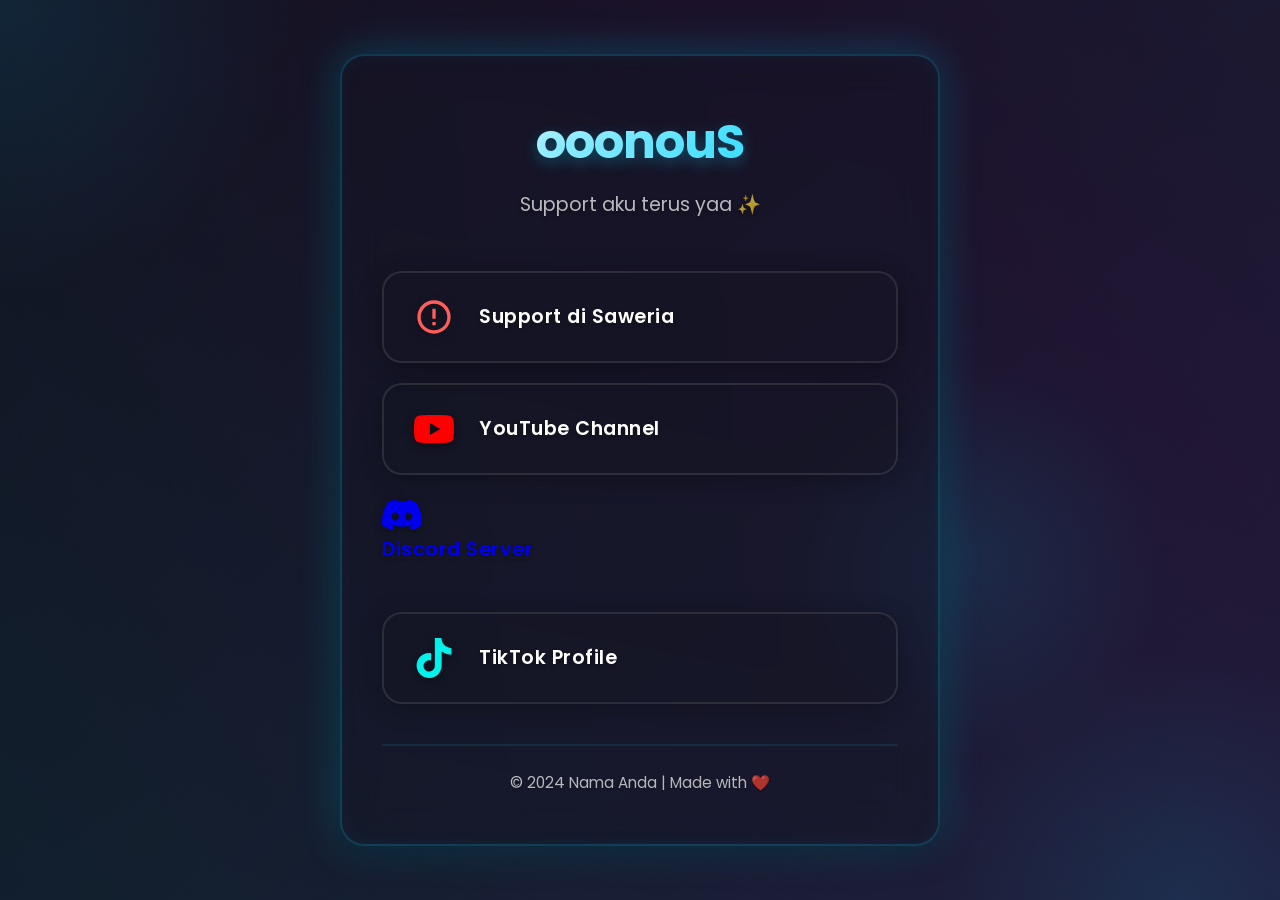
==== commit eeaf72c4: "Update index.html" ====
--- a/index.html
+++ b/index.html
@@ -59,7 +59,7 @@
             </a>
 
             <!-- Discord Button -->
-            <a href="discord.html" target="_blank" rel="noopener noreferrer" class="link-button discord">
+            <a href="discord.html">
                 <div class="button-icon">
                     <svg viewBox="0 0 24 24" fill="currentColor">
                         <path d="M20.317 4.37a19.791 19.791 0 0 0-4.885-1.515.074.074 0 0 0-.079.037c-.21.375-.444.864-.608 1.25a18.27 18.27 0 0 0-5.487 0 12.64 12.64 0 0 0-.617-1.25.077.077 0 0 0-.079-.037A19.736 19.736 0 0 0 3.677 4.37a.07.07 0 0 0-.032.027C.533 9.046-.32 13.58.099 18.057a.082.082 0 0 0 .031.057 19.9 19.9 0 0 0 5.993 3.03.078.078 0 0 0 .084-.028c.462-.63.874-1.295 1.226-1.994a.076.076 0 0 0-.041-.106 13.107 13.107 0 0 1-1.872-.892.077.077 0 0 1-.008-.128 10.2 10.2 0 0 0 .372-.292.074.074 0 0 1 .077-.01c3.928 1.793 8.18 1.793 12.062 0a.074.074 0 0 1 .078.01c.12.098.246.198.373.292a.077.077 0 0 1-.006.127 12.299 12.299 0 0 1-1.873.892.077.077 0 0 0-.041.107c.36.698.772 1.362 1.225 1.993a.076.076 0 0 0 .084.028 19.839 19.839 0 0 0 6.002-3.03.077.077 0 0 0 .032-.054c.5-5.177-.838-9.674-3.549-13.66a.061.061 0 0 0-.031-.03zM8.02 15.33c-1.183 0-2.157-1.085-2.157-2.419 0-1.333.956-2.419 2.157-2.419 1.21 0 2.176 1.086 2.157 2.42 0 1.333-.956 2.418-2.157 2.418zm7.975 0c-1.183 0-2.157-1.085-2.157-2.419 0-1.333.955-2.419 2.157-2.419 1.21 0 2.176 1.086 2.157 2.42 0 1.333-.946 2.418-2.157 2.418z"/>
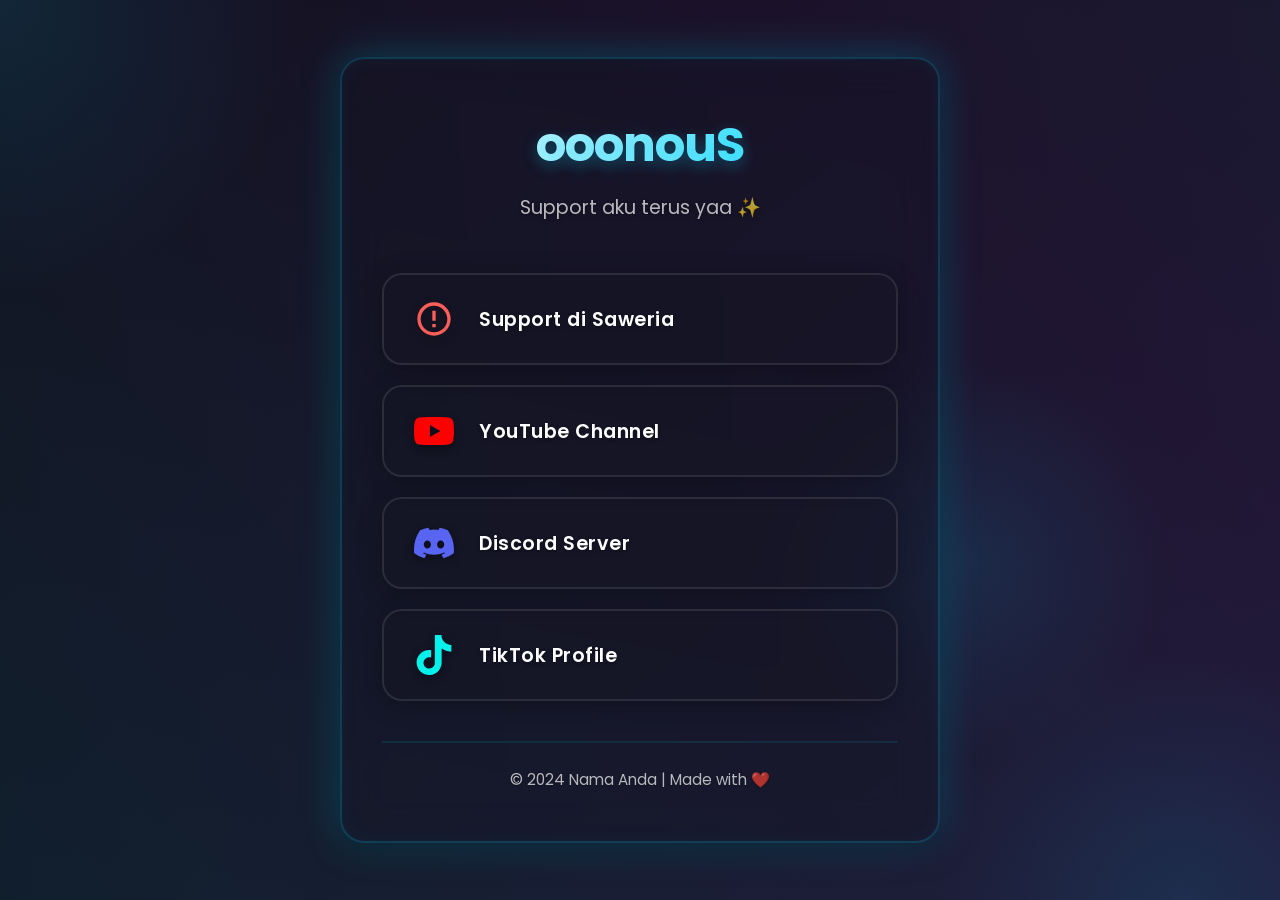
==== commit cdb5d701: "Update index.html" ====
--- a/index.html
+++ b/index.html
@@ -59,7 +59,7 @@
             </a>
 
             <!-- Discord Button -->
-            <a href="discord.html">
+            <a href="discord.html" target="_blank" rel="noopener noreferrer" class="link-button discord">
                 <div class="button-icon">
                     <svg viewBox="0 0 24 24" fill="currentColor">
                         <path d="M20.317 4.37a19.791 19.791 0 0 0-4.885-1.515.074.074 0 0 0-.079.037c-.21.375-.444.864-.608 1.25a18.27 18.27 0 0 0-5.487 0 12.64 12.64 0 0 0-.617-1.25.077.077 0 0 0-.079-.037A19.736 19.736 0 0 0 3.677 4.37a.07.07 0 0 0-.032.027C.533 9.046-.32 13.58.099 18.057a.082.082 0 0 0 .031.057 19.9 19.9 0 0 0 5.993 3.03.078.078 0 0 0 .084-.028c.462-.63.874-1.295 1.226-1.994a.076.076 0 0 0-.041-.106 13.107 13.107 0 0 1-1.872-.892.077.077 0 0 1-.008-.128 10.2 10.2 0 0 0 .372-.292.074.074 0 0 1 .077-.01c3.928 1.793 8.18 1.793 12.062 0a.074.074 0 0 1 .078.01c.12.098.246.198.373.292a.077.077 0 0 1-.006.127 12.299 12.299 0 0 1-1.873.892.077.077 0 0 0-.041.107c.36.698.772 1.362 1.225 1.993a.076.076 0 0 0 .084.028 19.839 19.839 0 0 0 6.002-3.03.077.077 0 0 0 .032-.054c.5-5.177-.838-9.674-3.549-13.66a.061.061 0 0 0-.031-.03zM8.02 15.33c-1.183 0-2.157-1.085-2.157-2.419 0-1.333.956-2.419 2.157-2.419 1.21 0 2.176 1.086 2.157 2.42 0 1.333-.956 2.418-2.157 2.418zm7.975 0c-1.183 0-2.157-1.085-2.157-2.419 0-1.333.955-2.419 2.157-2.419 1.21 0 2.176 1.086 2.157 2.42 0 1.333-.946 2.418-2.157 2.418z"/>
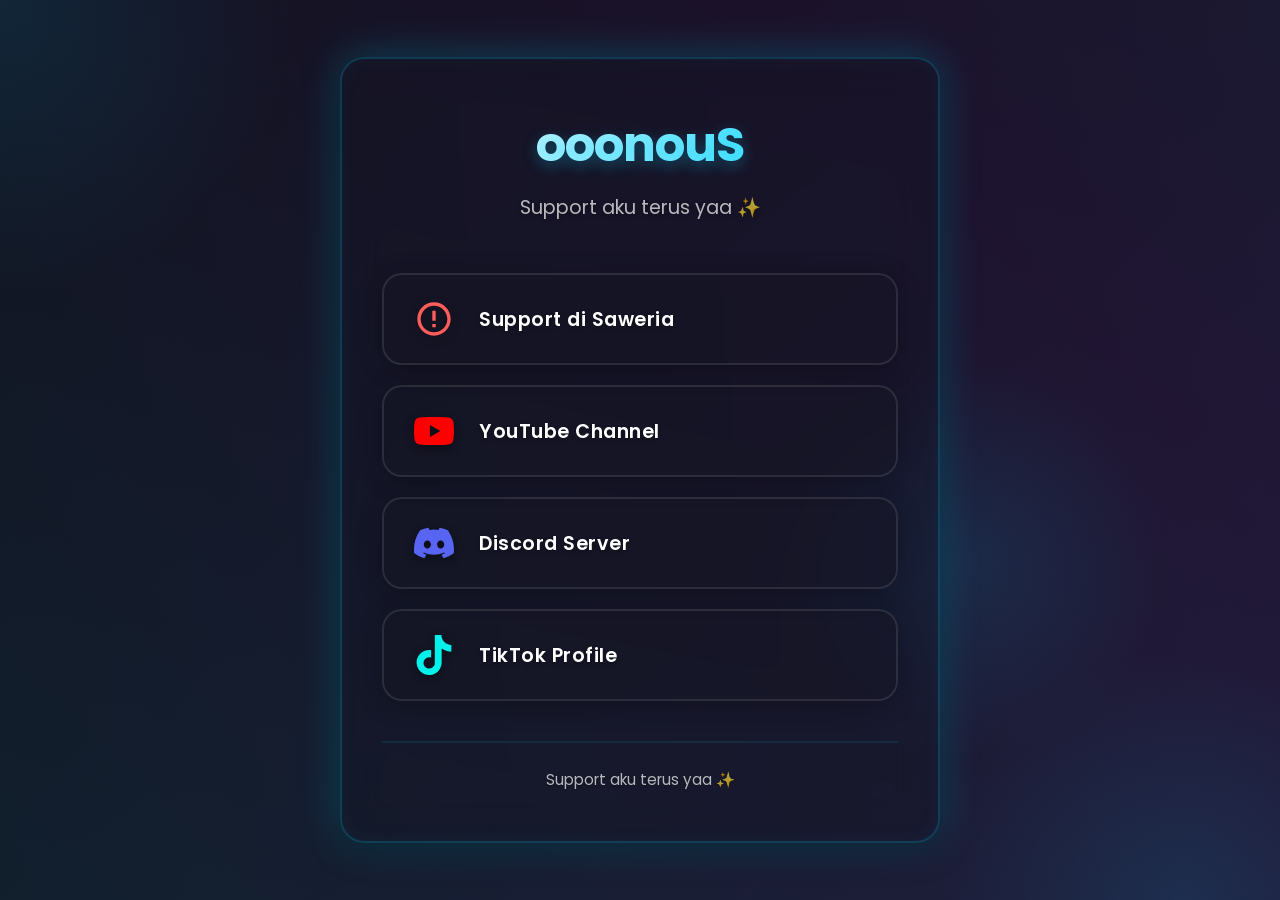
==== commit 7fbe509a: "Update index.html" ====
--- a/index.html
+++ b/index.html
@@ -91,7 +91,7 @@
 
         <!-- Footer -->
         <footer class="footer">
-            <p>© 2024 Nama Anda | Made with ❤️</p>
+            <p>Support aku terus yaa ✨</p>
         </footer>
     </div>
 </body>
